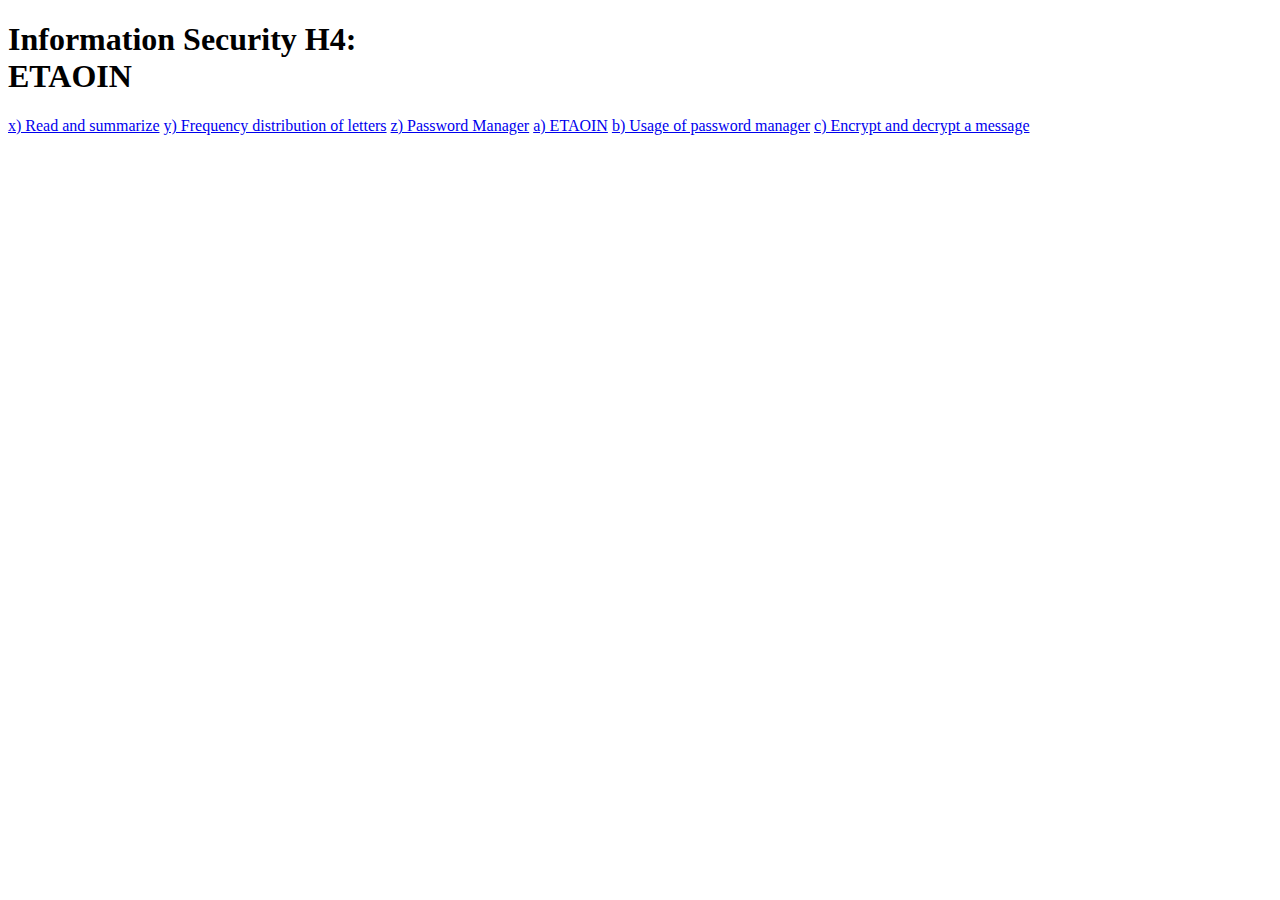
==== index.html @ 5b69e372 "Create index.html" ====
<!DOCTYPE html>
<html lang="en">
<head>
    <meta charset="UTF-8">
    <meta http-equiv="X-UA-Compatible" content="IE=edge">
    <meta name="viewport" content="width=device-width, initial-scale=1.0">
    <title>InfoSec</title>
    <link rel="stylesheet" href="style.css">
</head>
<body>
    <div class="container">
        <h1>Information Security H4:<br>ETAOIN</h1>
     </div>
        <div class="leftnav">
            <a class="active" href="page1.html"> x) Read and summarize</a>
            <a href="page2.html"> y) Frequency distribution of letters</a>
            <a href="page3.html"> z) Password Manager</a>
            <a href="page4.html"> a) ETAOIN</a>
            <a href="page5.html"> b) Usage of password manager</a>
            <a href="page6.html"> c) Encrypt and decrypt a message</a>
            
        </div>
    </div>
</body>
</html>
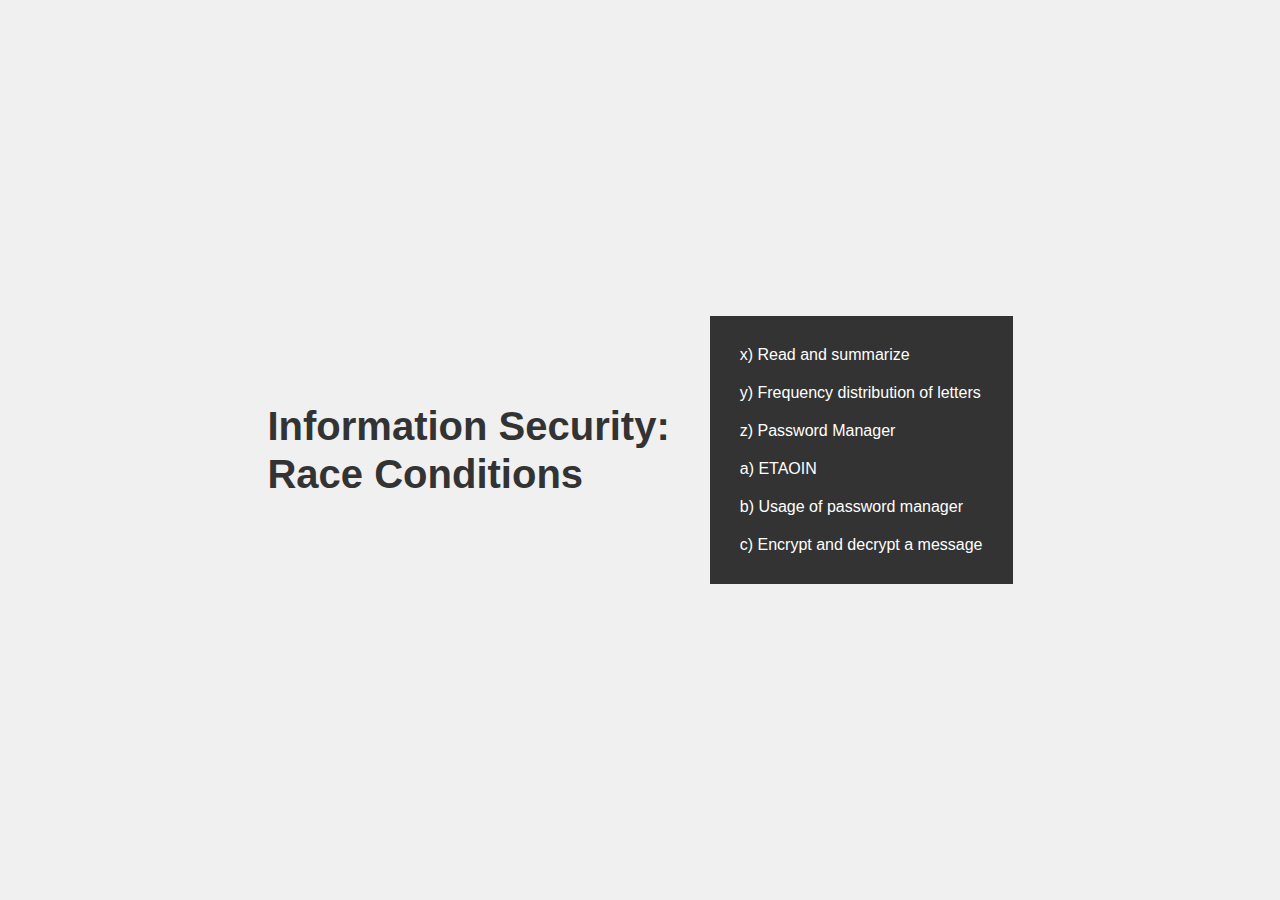
==== commit baf87bf3: "Update index.html" ====
--- a/index.html
+++ b/index.html
@@ -9,7 +9,7 @@
 </head>
 <body>
     <div class="container">
-        <h1>Information Security H4:<br>ETAOIN</h1>
+        <h1>Information Security:<br>Race Conditions</h1>
      </div>
         <div class="leftnav">
             <a class="active" href="page1.html"> x) Read and summarize</a>
--- a/style.css
+++ b/style.css
@@ -0,0 +1,55 @@
+body {
+    background-repeat: no-repeat;
+    background-attachment: fixed;
+    background-position: center;
+    background-size: cover;
+    margin: 0;
+    padding: 0;
+    font-family: "Helvetica Neue", Helvetica, Arial, sans-serif;
+    color: #333; /* Font color for the entire page */
+    background-color: #f0f0f0; /* Background color for the entire page */
+    display: flex;
+    min-height: 100vh; /* Ensure a minimum height of the viewport */
+    align-items: center; /* Center vertically */
+    justify-content: center; /* Center horizontally */
+}
+
+.container {
+    display: flex;
+    flex-direction: row; /* Change flex direction to horizontal */
+    align-items: center; /* Center horizontally within the container */
+    justify-content: space-between; /* Add space between h1 and leftnav */
+    height: 100vh; /* Set container height to match viewport height */
+    padding-right: 40px; /* Add padding to the right side of the container */
+}
+
+h1 {
+    color: #333;
+    font-size: 40px;
+    line-height: 1.2; /* Adjust line height to control the spacing between lines */
+}
+
+.leftnav {
+    background-color: #333; /* Background color for the left navigation */
+    width: auto; /* Remove the fixed width to allow it to expand horizontally */
+    min-width: 250px; /* Set a minimum width if needed */
+    padding: 20px;
+    color: #fff; /* Font color for the links */
+    display: flex;
+    flex-direction: column;
+    justify-content: space-between; /* Distribute space evenly, pushing content to the bottom */
+    min-height: 100%; /* Extend leftnav to the bottom of the container */
+}
+
+.leftnav a {
+    text-decoration: none;
+    color: inherit; /* Use the inherited font color */
+    transition: background-color 0.3s ease, color 0.3s ease;
+    padding: 10px;
+    text-align: justify; /* Justify the text in navigation links */
+    flex-grow: 1; /* Allow navigation links to fill available vertical space */
+}
+
+.leftnav a:hover {
+    background-color: #04AA6D;
+}
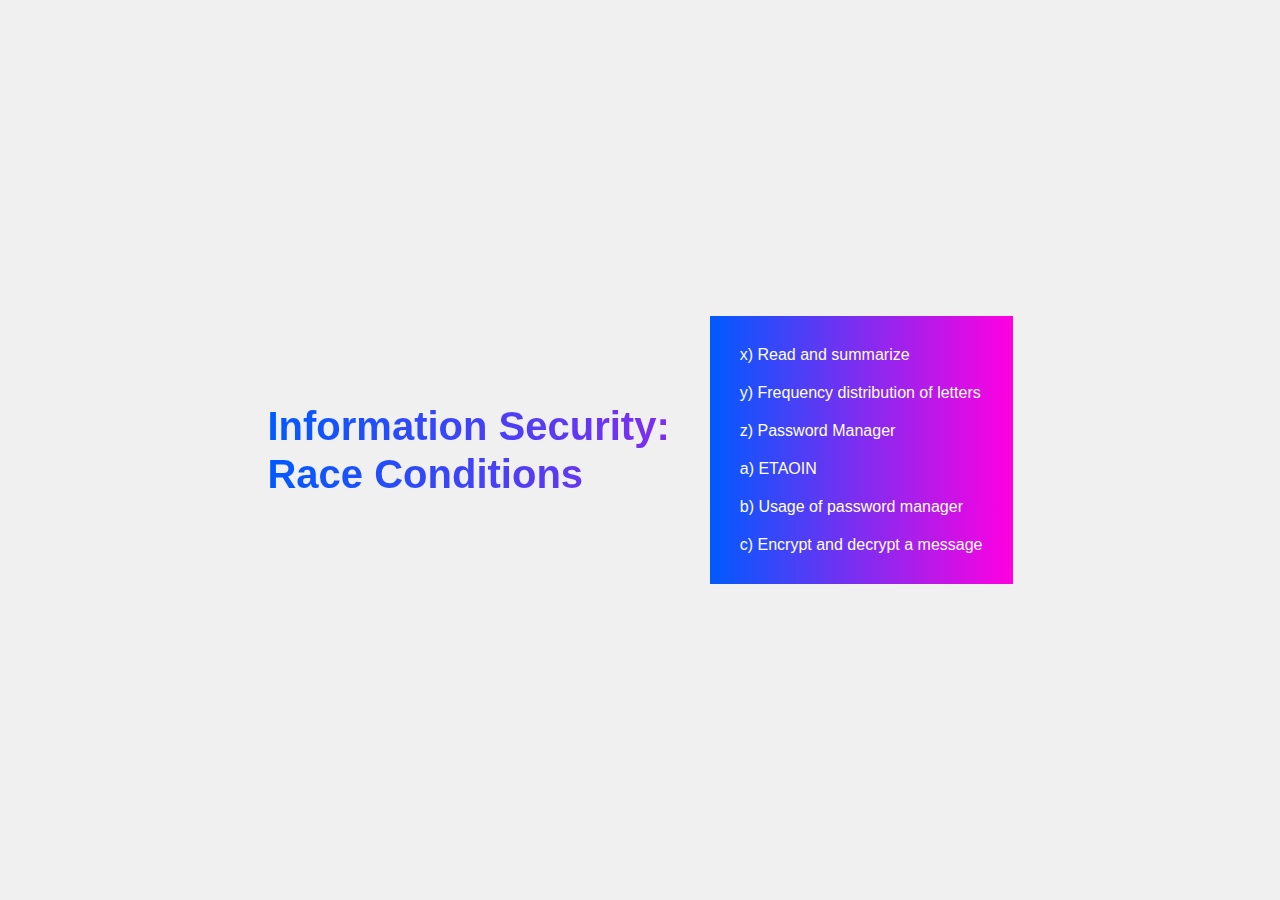
==== commit 798e0c52: "Update index.html" ====
--- a/index.html
+++ b/index.html
@@ -8,9 +8,13 @@
     <link rel="stylesheet" href="style.css">
 </head>
 <body>
-    <div class="container">
-        <h1>Information Security:<br>Race Conditions</h1>
-     </div>
+  <div class="container">
+    <h1>
+        Information Security:<br>
+        <span class="second-line" data-second-line="Race Conditions">Race Conditions</span>
+    </h1>
+</div>
+
         <div class="leftnav">
             <a class="active" href="page1.html"> x) Read and summarize</a>
             <a href="page2.html"> y) Frequency distribution of letters</a>
--- a/style.css
+++ b/style.css
@@ -1,13 +1,9 @@
 body {
-    background-repeat: no-repeat;
-    background-attachment: fixed;
-    background-position: center;
-    background-size: cover;
+    background: #f0f0f0; /* Super light background color */
     margin: 0;
     padding: 0;
     font-family: "Helvetica Neue", Helvetica, Arial, sans-serif;
     color: #333; /* Font color for the entire page */
-    background-color: #f0f0f0; /* Background color for the entire page */
     display: flex;
     min-height: 100vh; /* Ensure a minimum height of the viewport */
     align-items: center; /* Center vertically */
@@ -24,13 +20,34 @@
 }
 
 h1 {
-    color: #333;
     font-size: 40px;
     line-height: 1.2; /* Adjust line height to control the spacing between lines */
+    background: linear-gradient(90deg, #005aff, #ff00e0); /* Darker gradient background */
+    background-size: 200% 100%; /* Wider gradient */
+    -webkit-background-clip: text; /* Clip the text to the gradient */
+    color: transparent; /* Make the text transparent */
+    animation: blink 2s infinite; /* Add animation to change color */
+}
+
+@keyframes blink {
+    0%, 100% {
+        background-position: 100% 0;
+    }
+    50% {
+        background-position: 0 100%;
+    }
+}
+
+/* Style the second line with a red blinking background */
+h1::after {
+    content: attr(data-second-line);
+    color: transparent;
+    background-color: red;
+    animation: blink 2s infinite; /* Add animation to change color */
 }
 
 .leftnav {
-    background-color: #333; /* Background color for the left navigation */
+    background: linear-gradient(90deg, #005aff, #ff00e0); /* Darker gradient background */
     width: auto; /* Remove the fixed width to allow it to expand horizontally */
     min-width: 250px; /* Set a minimum width if needed */
     padding: 20px;
@@ -51,5 +68,16 @@
 }
 
 .leftnav a:hover {
-    background-color: #04AA6D;
+    background-color: #005aff; /* Match hover color to the gradient */
 }
+
+/* Additional styles for hover effect */
+.leftnav a:hover {
+    color: #ff00e0; /* Change font color on hover to match the gradient */
+}
+
+.leftnav a:hover::after {
+    content: " ►"; /* Add a right arrow after the link text on hover */
+    font-weight: bold;
+    margin-left: 5px;
+}
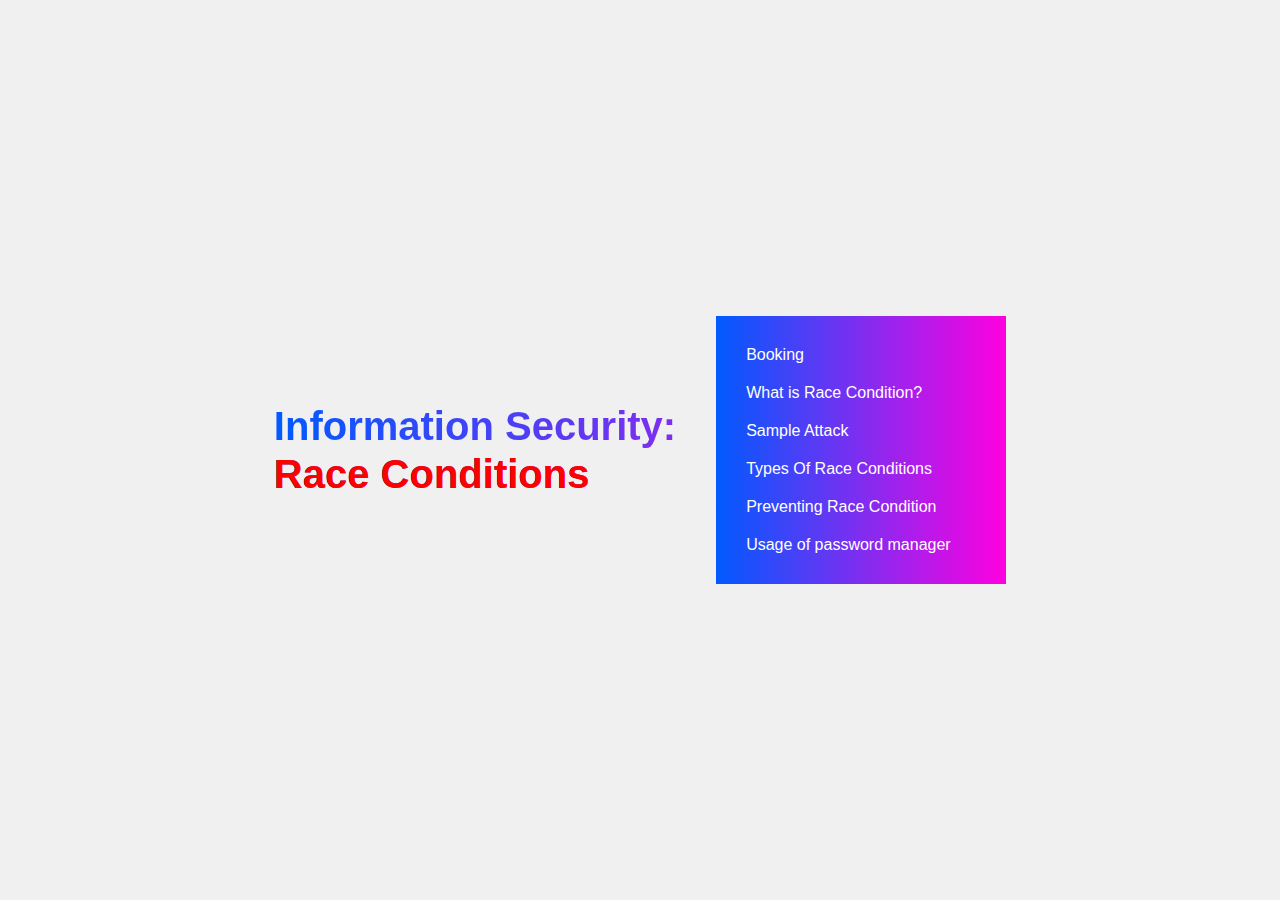
==== commit 35d2d8aa: "Update index.html" ====
--- a/index.html
+++ b/index.html
@@ -8,21 +8,22 @@
     <link rel="stylesheet" href="style.css">
 </head>
 <body>
-  <div class="container">
+<div class="container">
     <h1>
         Information Security:<br>
-        <span class="second-line" data-second-line="Race Conditions">Race Conditions</span>
+        <span class="second-line">Race Conditions</span>
     </h1>
 </div>
 
+
         <div class="leftnav">
-            <a class="active" href="page1.html"> x) Read and summarize</a>
-            <a href="page2.html"> y) Frequency distribution of letters</a>
-            <a href="page3.html"> z) Password Manager</a>
-            <a href="page4.html"> a) ETAOIN</a>
-            <a href="page5.html"> b) Usage of password manager</a>
-            <a href="page6.html"> c) Encrypt and decrypt a message</a>
-            
+            <a class="active" href="page1.html"> Booking</a>
+            <a href="page2.html"> What is Race Condition?</a>
+            <a href="page5.html"> Sample Attack</a>
+            <a href="page3.html"> Types Of Race Conditions</a>
+            <a href="page4.html"> Preventing Race Condition</a>
+            <a href="page5.html"> Usage of password manager</a>
+           
         </div>
     </div>
 </body>
--- a/style.css
+++ b/style.css
@@ -26,25 +26,23 @@
     background-size: 200% 100%; /* Wider gradient */
     -webkit-background-clip: text; /* Clip the text to the gradient */
     color: transparent; /* Make the text transparent */
-    animation: blink 2s infinite; /* Add animation to change color */
+   
+}
+
+h1 .second-line {
+    color: red; /* Text color for the second line */
+    animation: blink 1s infinite; /* Add blinking animation */
 }
 
 @keyframes blink {
     0%, 100% {
-        background-position: 100% 0;
+        opacity: 0; /* Make the text invisible */
     }
     50% {
-        background-position: 0 100%;
+        opacity: 1; /* Make the text visible */
     }
 }
 
-/* Style the second line with a red blinking background */
-h1::after {
-    content: attr(data-second-line);
-    color: transparent;
-    background-color: red;
-    animation: blink 2s infinite; /* Add animation to change color */
-}
 
 .leftnav {
     background: linear-gradient(90deg, #005aff, #ff00e0); /* Darker gradient background */
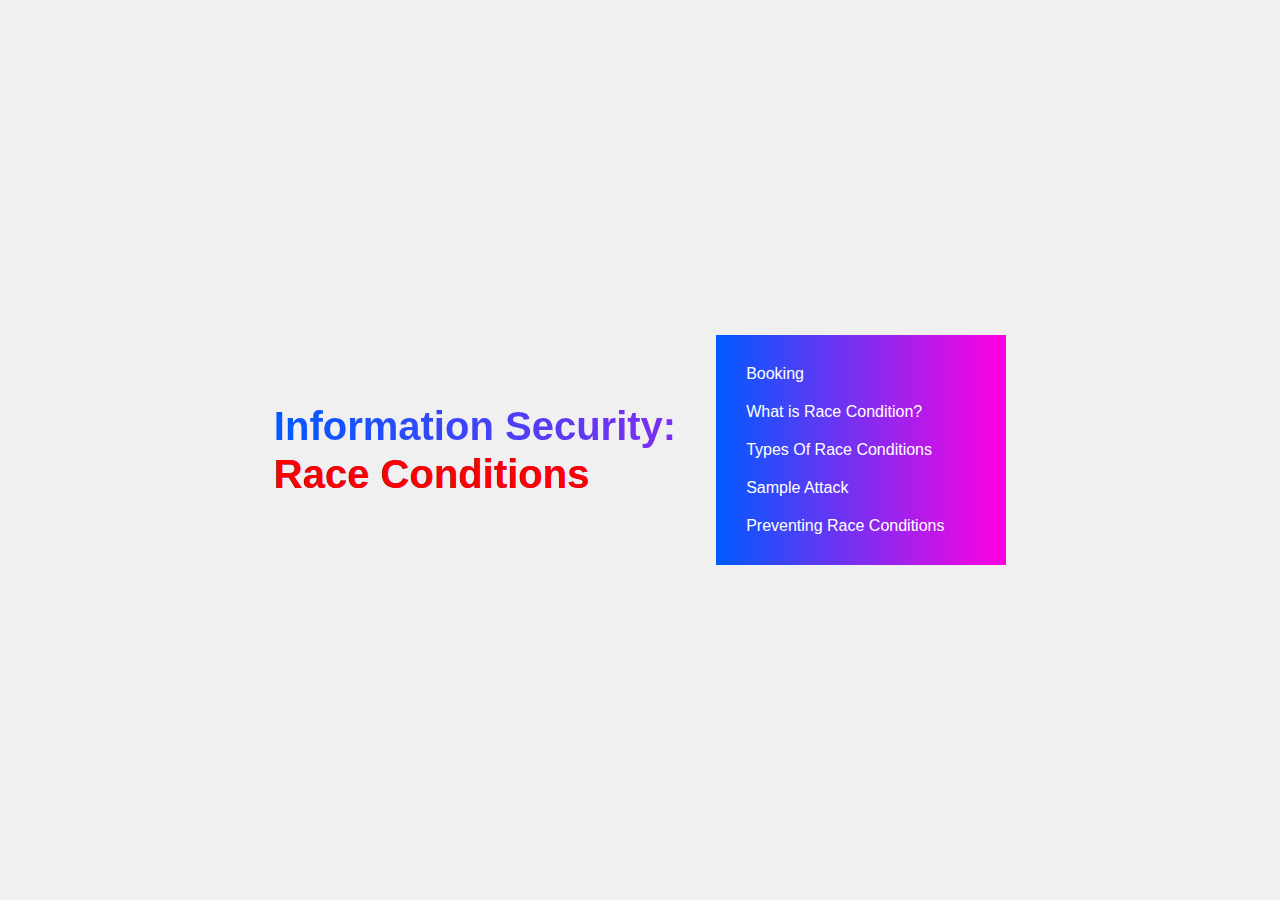
==== commit 2fea9a60: "Update index.html" ====
--- a/index.html
+++ b/index.html
@@ -19,10 +19,9 @@
         <div class="leftnav">
             <a class="active" href="page1.html"> Booking</a>
             <a href="page2.html"> What is Race Condition?</a>
-            <a href="page5.html"> Sample Attack</a>
-            <a href="page3.html"> Types Of Race Conditions</a>
-            <a href="page4.html"> Preventing Race Condition</a>
-            <a href="page5.html"> Usage of password manager</a>
+            <a href="page5.html"> Types Of Race Conditions</a>
+            <a href="page3.html"> Sample Attack</a>
+            <a href="page4.html"> Preventing Race Conditions</a>
            
         </div>
     </div>
